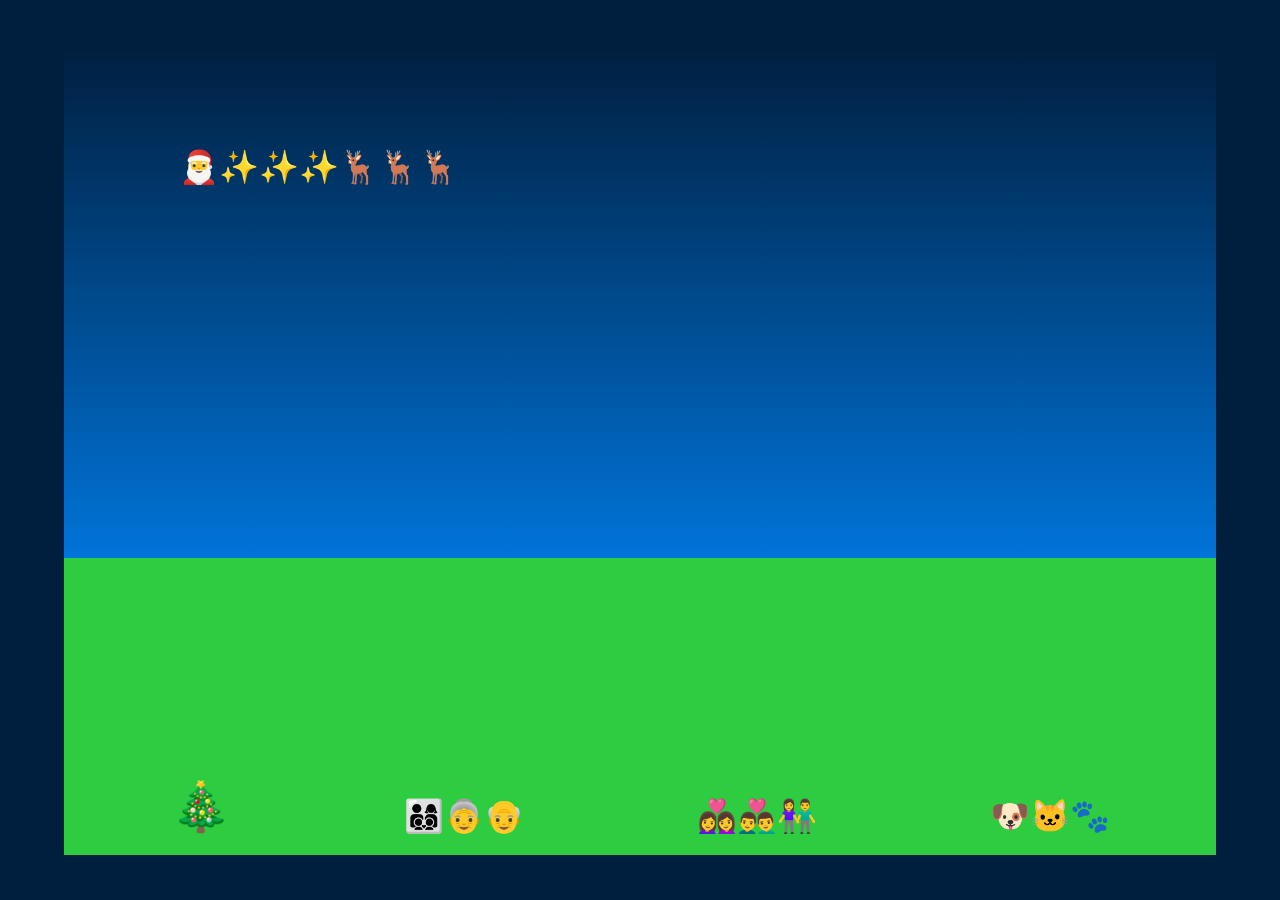
==== konami.html @ 7aeb1d34 "Rename konami to konami.html" ====
<!DOCTYPE html>
<html lang="en">
<head>
  <meta charset="UTF-8">
  <meta name="viewport" content="width=device-width, initial-scale=1.0">
  <title>Christmas Scene</title>
  <link rel="stylesheet" href="styles.css">
</head>
<body>
  <div class="scene">
    <div class="sky">
      <div class="santa-sleigh">
        🎅✨✨✨🦌🦌🦌
      </div>
    </div>
    <div class="ground">
      <div class="tree">
        🎄
      </div>
      <div class="family">
        👨‍👩‍👦‍👦👵👴
      </div>
      <div class="friends">
        👩‍❤️‍👩👨‍❤️‍👨👫
      </div>
      <div class="pets">
        🐶🐱🐾
      </div>
    </div>
  </div>
</body>
</html>
---- styles.css ----
body {
  margin: 0;
  font-family: Arial, sans-serif;
  background-color: #001f3f;
  color: white;
  display: flex;
  justify-content: center;
  align-items: center;
  height: 100vh;
  overflow: hidden;
}

.scene {
  width: 90%;
  height: 90%;
  position: relative;
  display: flex;
  flex-direction: column;
}

.sky {
  flex: 2;
  background: linear-gradient(to bottom, #001f3f, #0074D9);
  position: relative;
}

.santa-sleigh {
  position: absolute;
  top: 20%;
  left: 10%;
  font-size: 2em;
  animation: fly 10s linear infinite;
}

@keyframes fly {
  0% { transform: translateX(0); }
  100% { transform: translateX(120vw); }
}

.ground {
  flex: 1;
  background: #2ECC40;
  display: flex;
  justify-content: space-around;
  align-items: flex-end;
  padding: 20px;
}

.tree {
  font-size: 3em;
}

.family, .friends, .pets {
  font-size: 2em;
}
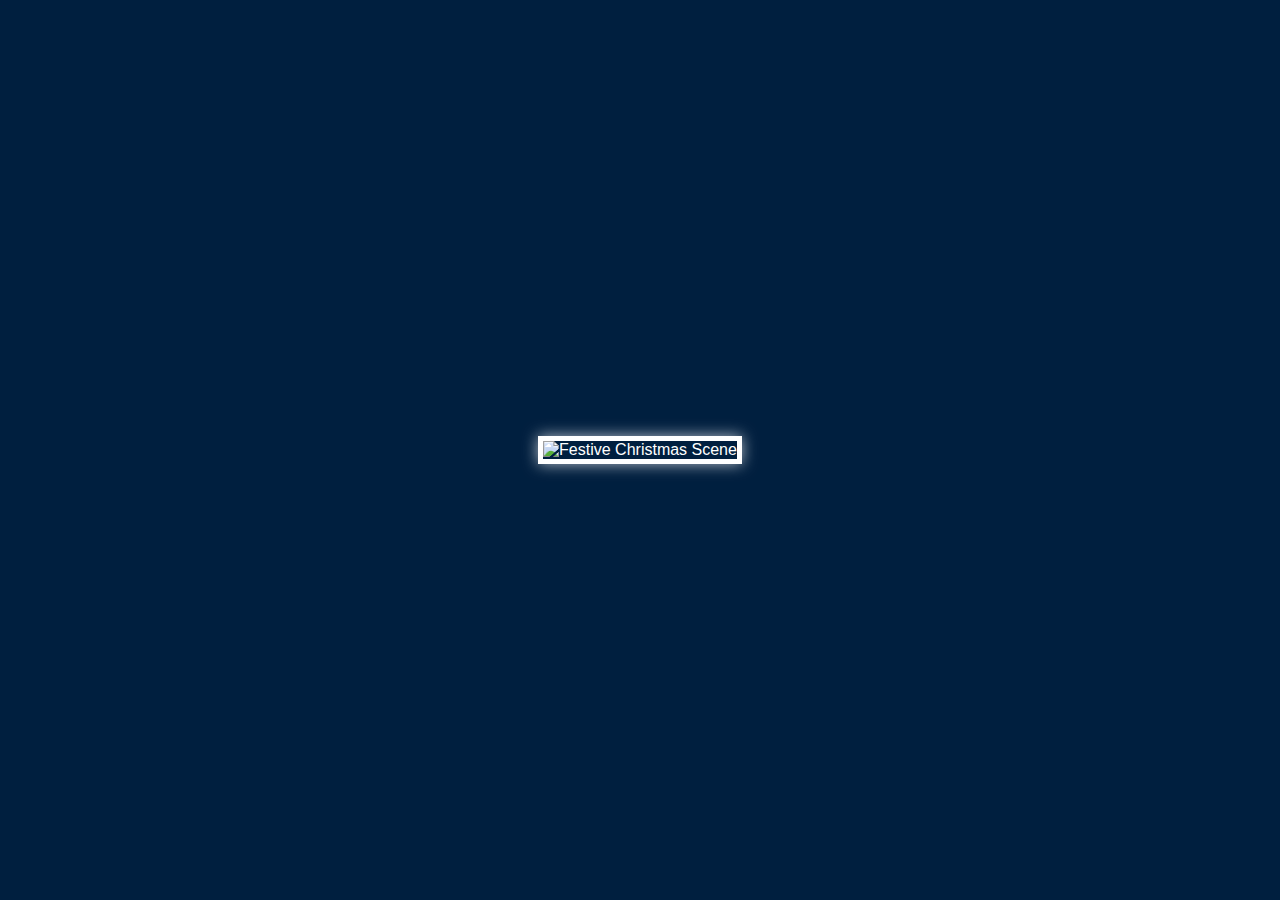
==== commit 59e39aac: "Update konami.html" ====
--- a/konami.html
+++ b/konami.html
@@ -4,29 +4,37 @@
   <meta charset="UTF-8">
   <meta name="viewport" content="width=device-width, initial-scale=1.0">
   <title>Christmas Scene</title>
-  <link rel="stylesheet" href="styles.css">
+  <style>
+    body {
+      margin: 0;
+      padding: 0;
+      background-color: #001f3f;
+      color: white;
+      font-family: Arial, sans-serif;
+      display: flex;
+      justify-content: center;
+      align-items: center;
+      height: 100vh;
+      overflow: hidden;
+    }
+    .image-container {
+      display: flex;
+      justify-content: center;
+      align-items: center;
+      width: 100%;
+      height: 100%;
+    }
+    img {
+      max-width: 100%;
+      max-height: 100%;
+      border: 5px solid white;
+      box-shadow: 0 0 15px rgba(255, 255, 255, 0.7);
+    }
+  </style>
 </head>
 <body>
-  <div class="scene">
-    <div class="sky">
-      <div class="santa-sleigh">
-        🎅✨✨✨🦌🦌🦌
-      </div>
-    </div>
-    <div class="ground">
-      <div class="tree">
-        🎄
-      </div>
-      <div class="family">
-        👨‍👩‍👦‍👦👵👴
-      </div>
-      <div class="friends">
-        👩‍❤️‍👩👨‍❤️‍👨👫
-      </div>
-      <div class="pets">
-        🐶🐱🐾
-      </div>
-    </div>
+  <div class="image-container">
+    <img src="your_image_url_here" alt="Festive Christmas Scene">
   </div>
 </body>
 </html>
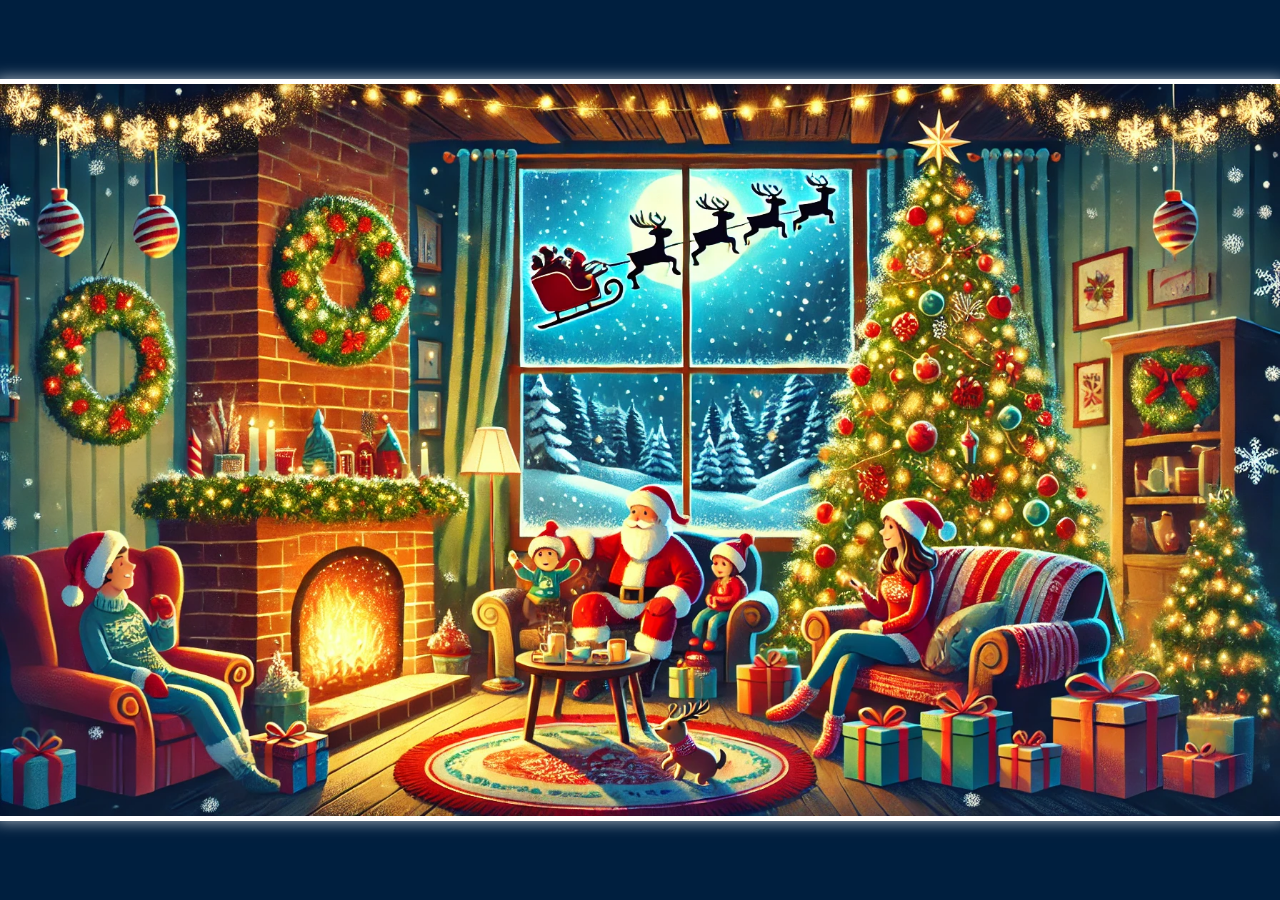
==== commit ed52554d: "Update konami.html" ====
--- a/konami.html
+++ b/konami.html
@@ -3,7 +3,7 @@
 <head>
   <meta charset="UTF-8">
   <meta name="viewport" content="width=device-width, initial-scale=1.0">
-  <title>Christmas Scene</title>
+  <title>VanBenChristmas</title>
   <style>
     body {
       margin: 0;
@@ -34,7 +34,7 @@
 </head>
 <body>
   <div class="image-container">
-    <img src="your_image_url_here" alt="Festive Christmas Scene">
+    <img src="vanbenxmas.png" alt="Festive Christmas Scene">
   </div>
 </body>
 </html>
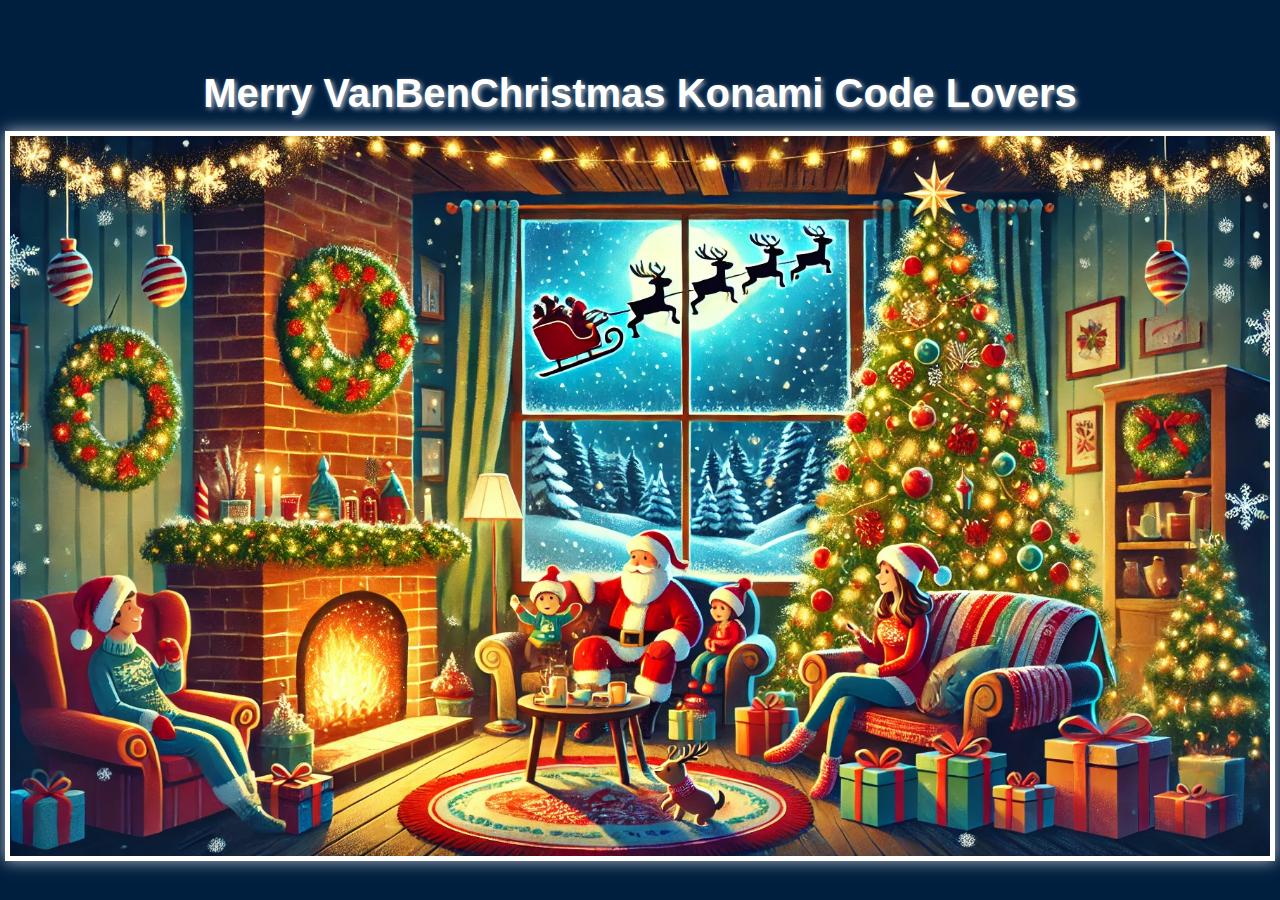
==== commit b196ce5e: "Update konami.html" ====
--- a/konami.html
+++ b/konami.html
@@ -3,7 +3,7 @@
 <head>
   <meta charset="UTF-8">
   <meta name="viewport" content="width=device-width, initial-scale=1.0">
-  <title>VanBenChristmas</title>
+  <title>Merry VanBenChristmas</title>
   <style>
     body {
       margin: 0;
@@ -11,18 +11,25 @@
       background-color: #001f3f;
       color: white;
       font-family: Arial, sans-serif;
+      text-align: center;
       display: flex;
+      flex-direction: column;
       justify-content: center;
       align-items: center;
       height: 100vh;
       overflow: hidden;
+    }
+    h1 {
+      font-size: 2.5em;
+      margin-bottom: 20px;
+      text-shadow: 2px 2px 5px rgba(255, 255, 255, 0.7);
     }
     .image-container {
       display: flex;
       justify-content: center;
       align-items: center;
       width: 100%;
-      height: 100%;
+      max-height: 80%;
     }
     img {
       max-width: 100%;
@@ -33,6 +40,7 @@
   </style>
 </head>
 <body>
+  <h1>Merry VanBenChristmas Konami Code Lovers</h1>
   <div class="image-container">
     <img src="vanbenxmas.png" alt="Festive Christmas Scene">
   </div>
